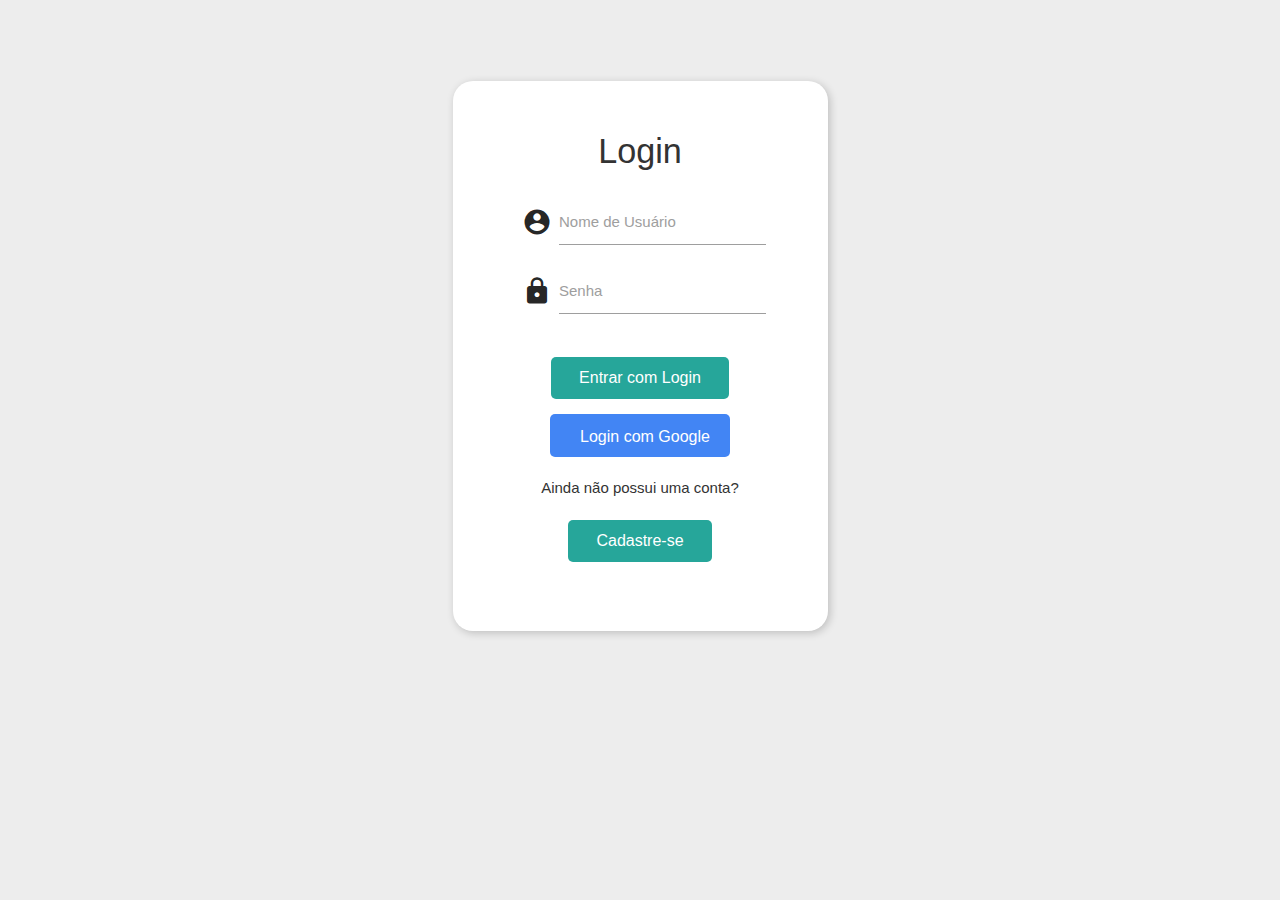
==== index.html @ d51f9f1a "first commit" ====
<!DOCTYPE html>
<html>
  <head>
    <title>Login</title>
    <link rel="stylesheet" href="style.css" />
    <link
      href="https://fonts.googleapis.com/icon?family=Material+Icons"
      rel="stylesheet"
    />
    <link
      rel="stylesheet"
      href="https://cdnjs.cloudflare.com/ajax/libs/materialize/1.0.0/css/materialize.min.css"
    />
    <link
      rel="stylesheet"
      href="https://cdnjs.cloudflare.com/ajax/libs/animate.css/4.1.1/animate.min.css"
    />
  </head>

  <body>
    <div class="container">
      <div class="background"></div>
      <div class="title">
        <h4>Login</h4>
      </div>
      <form>
        <div class="input-field">
          <i class="material-icons prefix">account_circle</i>
          <input type="text" id="username" name="username" />
          <label for="username">Nome de Usuário</label>
        </div>
        <div class="input-field">
          <i class="material-icons prefix">lock</i>
          <input type="password" id="password" name="password" />
          <label for="password">Senha</label>
        </div>
        <div class="input-field">
          <button class="custom-btn btn-entrar">Entrar com Login</button>
        </div>
        <button class="google-login-button">
          <i class="fa fa-google"></i>Login com Google
        </button>
        <div class="text-register">
          <h7>Ainda não possui uma conta?</h7>
        </div>
        <div>
          <button
            class="custom-btn btn-register"
            onclick="window.location.href='register/register.html'">Cadastre-se</button>
        </div>
      </form>
    </div>
  </body>
  <script src="script.js"></script>
</html>
---- style.css ----
body {
  padding-top: 50px;
  display: flex;
  min-height: 100vh;
  flex-direction: column;
  background-color: #ededed;
}

.container {
  display: grid;
  place-items: center center;
  margin: auto;
  max-width: 400px;
  min-width: 250px;
  padding: 20px;
  text-align: center;
}

h4 {
  font-size: 2.3rem;
  margin-bottom: 10px;
  color: #333;
}

.title {
  margin-top: 40px;
}

h7 {
  font-size: 1rem;
  margin-bottom: 10px;
  color: #333;
}

.text-register {
  margin-top: 20px;
}

.input-field label {
  font-size: 1.2rem;
}

.input-field input[type="text"],
.input-field input[type="password"] {
  font-size: 1.2rem;
  padding: 10px;
  margin-bottom: 20px;
}

.input-field input[type="text"]:focus + label,
.input-field input[type="password"]:focus + label {
  transform: translateY(-10px); /* move o label para cima */
  font-size: 0.8em; /*diminui o tamanho do label */
  color: #26a69a; /* muda a cor do label */
}

.input-field input[type="button"] {
  background-color: #26a69a;
  color: white;
  padding: 10px 20px;
  border: none;
  border-radius: 2px;
  font-size: 1.2rem;
  margin-top: 20px;
  cursor: pointer;
  transition: background-color 0.3s ease; /* Adiciona transição de cor */
}

.input-field input[type="button"]:hover {
  background-color: #4db6ac; /* Altera cor ao passar o mouse */
  box-shadow: 2px 2px 8px #333; /* Adiciona sombra ao passar o mouse */
}

.background {
  position: absolute; /* Posiciona sobre os outros elementos */
  width: 25rem; /* Ajusta a largura do container */
  height: 550px; /* Ajusta a altura do container */
  background-color: white; /* Define a cor de fundo */
  box-shadow: 2px 2px 8px rgba(0, 0, 0, 0.2); /* adiciona sombra */
  border-radius: 20px; /* adiciona bordas arredondadas */
  transform: translateY(40px); /* move o elemento 20 pixels para baixo*/
  z-index: -1; /* garante que o background fique atrás dos outros elementos */
}

.google-login-button {
  background-color: #4285f4;
  color: white;
  padding: 10px 20px;
  border-radius: 5px;
  border: none;
  font-size: 16px;
  cursor: pointer;
  font-family: arial, sans-serif;
}

.google-login-button i {
  padding-right: 10px;
}

.google-login-button i {
  color: #d42121;
  font-size: 20px;
}

.custom-btn {
  padding: 12px 28px;
  border-radius: 5px;
  border: none;
  font-size: 16px;
  cursor: pointer;
  font-family: arial, sans-serif;
  background-color: #26a69a;
  color: white;
  margin-top: 20px;
  transition: background-color 0.3s ease;
}
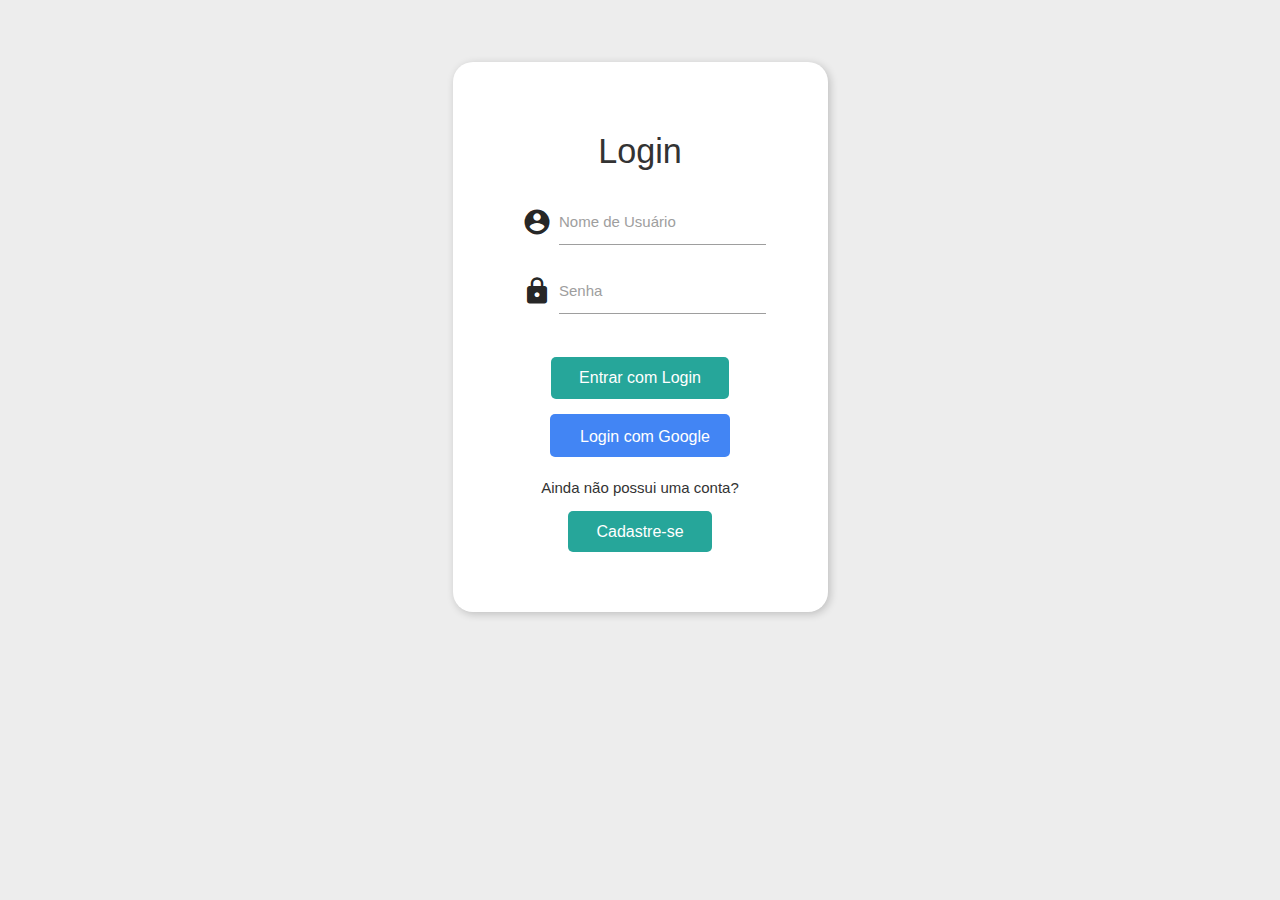
==== commit 1c41f8e8: "first update" ====
--- a/index.html
+++ b/index.html
@@ -44,9 +44,9 @@
           <h7>Ainda não possui uma conta?</h7>
         </div>
         <div>
-          <button
-            class="custom-btn btn-register"
-            onclick="window.location.href='register/register.html'">Cadastre-se</button>
+          <a href="register/register.html" class="custom-btn btn-register"
+            >Cadastre-se</a
+          >
         </div>
       </form>
     </div>
--- a/style.css
+++ b/style.css
@@ -33,7 +33,12 @@
 }
 
 .text-register {
-  margin-top: 20px;
+  padding-top: 20px;
+}
+
+.btn-register {
+  position: relative;
+  top: 20px;
 }
 
 .input-field label {
